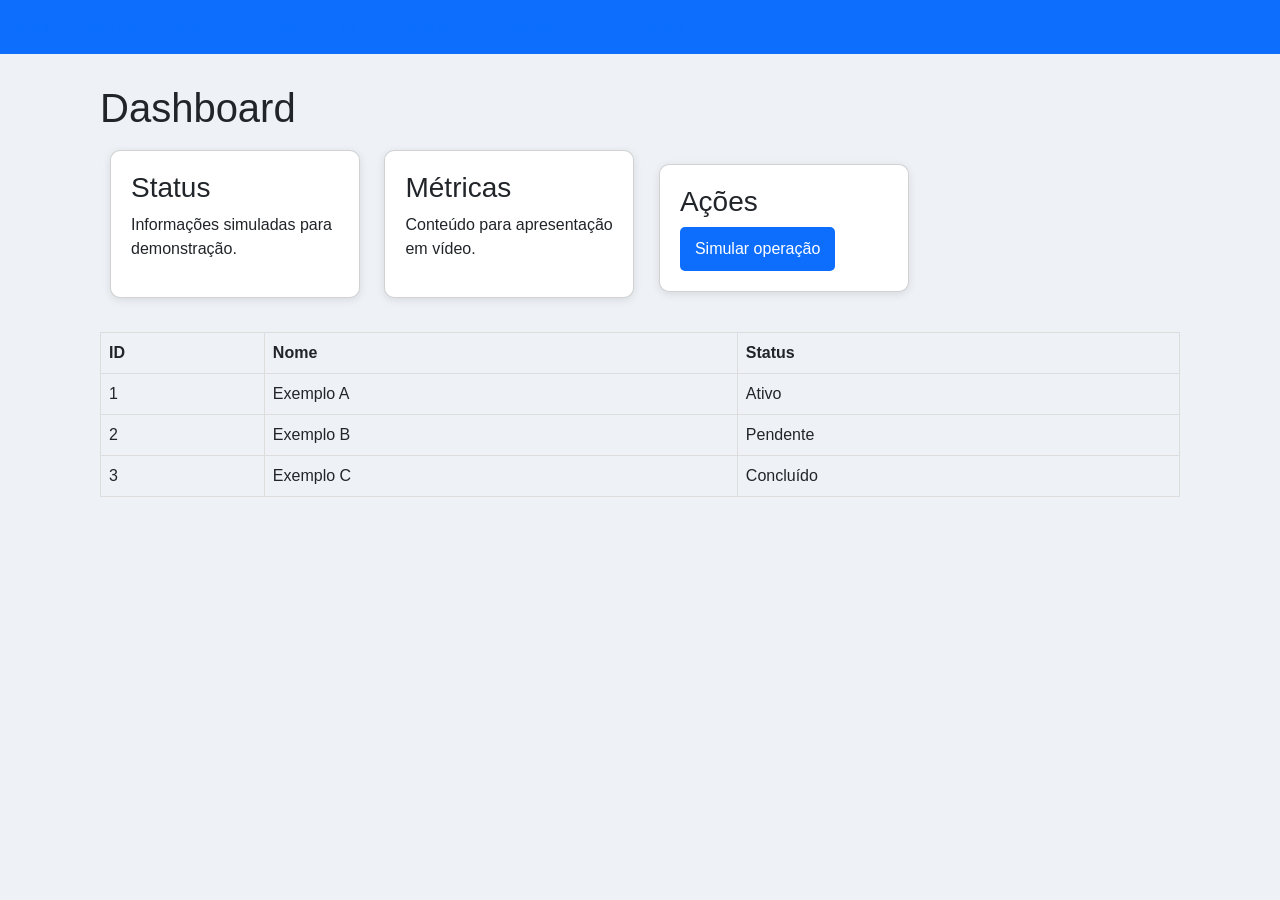
==== dashboard.html @ f29682b8 "Add files via upload" ====
<!DOCTYPE html><html lang='pt-BR'><head><meta charset='UTF-8'><title>Dashboard</title>
<link href='https://cdn.jsdelivr.net/npm/bootstrap@5.3.3/dist/css/bootstrap.min.css' rel='stylesheet'>
<link rel='stylesheet' href='style.css'></head><body><nav>
<a href='index.html'>Home</a>
<a href='dashboard.html'>Dashboard</a>
<a href='reservas.html'>Reservas</a>
<a href='quartos.html'>Quartos</a>
<a href='clientes.html'>Clientes</a>
<a href='financeiro.html'>Financeiro</a>
<a href='relatorios.html'>Relatórios</a>
<a href='configuracoes.html'>Configurações</a>
</nav>
<div class='container'>
<h1>Dashboard</h1>
<div class='card'><h3>Status</h3><p>Informações simuladas para demonstração.</p></div>
<div class='card'><h3>Métricas</h3><p>Conteúdo para apresentação em vídeo.</p></div>
<div class='card'><h3>Ações</h3><button>Simular operação</button></div>
<table class='mt-4'>
<tr><th>ID</th><th>Nome</th><th>Status</th></tr>
<tr><td>1</td><td>Exemplo A</td><td>Ativo</td></tr>
<tr><td>2</td><td>Exemplo B</td><td>Pendente</td></tr>
<tr><td>3</td><td>Exemplo C</td><td>Concluído</td></tr>
</table>
</div></body></html>
---- style.css ----
body{font-family:Arial;background:#eef2f7;margin:0}
nav{background:#0d6efd;color:#fff;padding:15px}
.container{padding:30px}
.card{display:inline-block;width:250px;margin:10px;padding:20px;background:#fff;border-radius:10px;box-shadow:0 2px 8px rgba(0,0,0,.1)}
a{margin-right:12px}
table{width:100%;border-collapse:collapse}td,th{border:1px solid #ddd;padding:8px}
button{padding:10px 15px;background:#0d6efd;color:#fff;border:0;border-radius:5px}
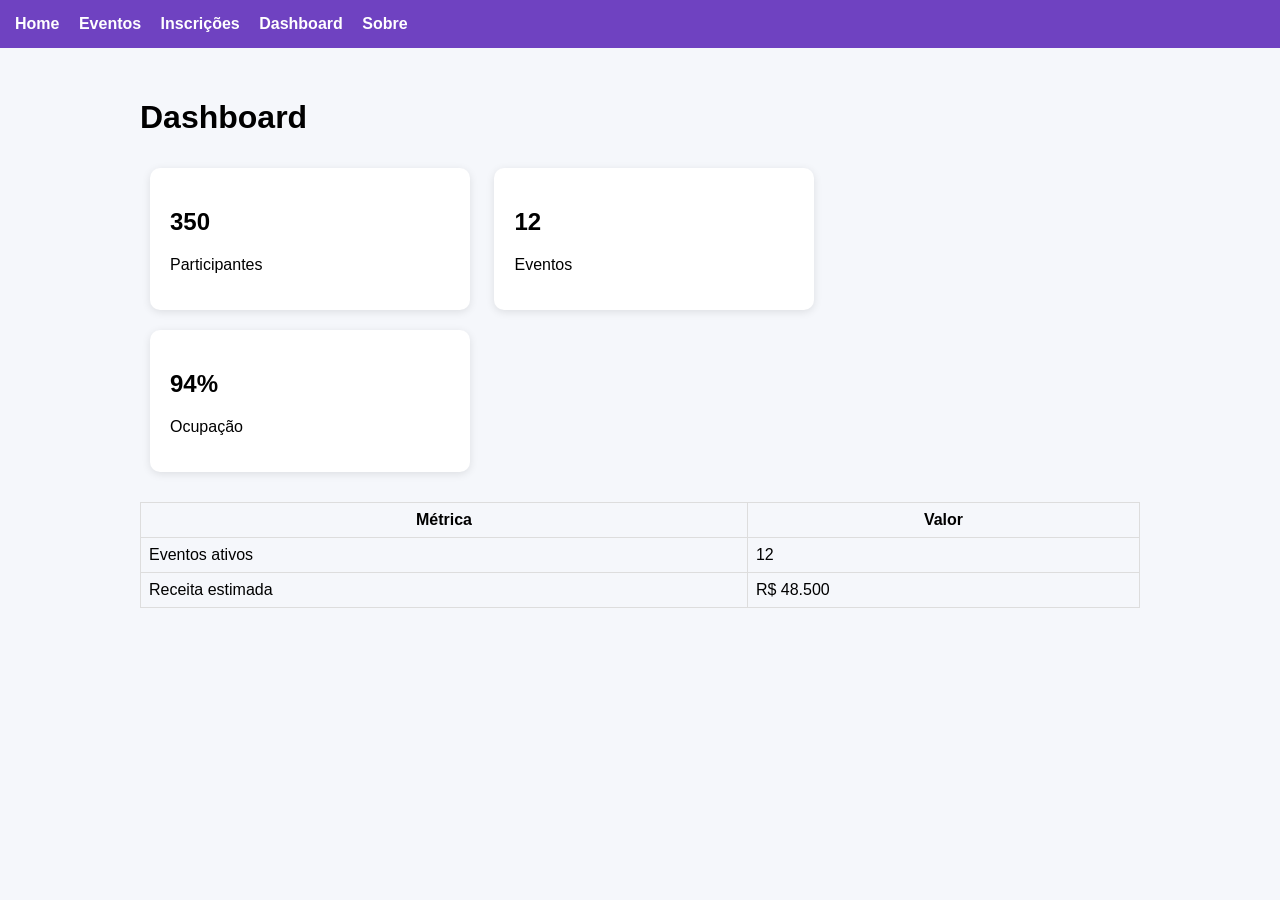
==== commit 12b68d79: "Add files via upload" ====
--- a/dashboard.html
+++ b/dashboard.html
@@ -1,24 +1,17 @@
-<!DOCTYPE html><html lang='pt-BR'><head><meta charset='UTF-8'><title>Dashboard</title>
-<link href='https://cdn.jsdelivr.net/npm/bootstrap@5.3.3/dist/css/bootstrap.min.css' rel='stylesheet'>
-<link rel='stylesheet' href='style.css'></head><body><nav>
+<!DOCTYPE html><html><head><meta charset='UTF-8'><title>Eventos Cloud</title><link rel='stylesheet' href='style.css'></head><body><nav>
 <a href='index.html'>Home</a>
+<a href='eventos.html'>Eventos</a>
+<a href='inscricoes.html'>Inscrições</a>
 <a href='dashboard.html'>Dashboard</a>
-<a href='reservas.html'>Reservas</a>
-<a href='quartos.html'>Quartos</a>
-<a href='clientes.html'>Clientes</a>
-<a href='financeiro.html'>Financeiro</a>
-<a href='relatorios.html'>Relatórios</a>
-<a href='configuracoes.html'>Configurações</a>
-</nav>
-<div class='container'>
+<a href='sobre.html'>Sobre</a>
+</nav><div class='container'>
 <h1>Dashboard</h1>
-<div class='card'><h3>Status</h3><p>Informações simuladas para demonstração.</p></div>
-<div class='card'><h3>Métricas</h3><p>Conteúdo para apresentação em vídeo.</p></div>
-<div class='card'><h3>Ações</h3><button>Simular operação</button></div>
-<table class='mt-4'>
-<tr><th>ID</th><th>Nome</th><th>Status</th></tr>
-<tr><td>1</td><td>Exemplo A</td><td>Ativo</td></tr>
-<tr><td>2</td><td>Exemplo B</td><td>Pendente</td></tr>
-<tr><td>3</td><td>Exemplo C</td><td>Concluído</td></tr>
+<div class='card'><h2>350</h2><p>Participantes</p></div>
+<div class='card'><h2>12</h2><p>Eventos</p></div>
+<div class='card'><h2>94%</h2><p>Ocupação</p></div>
+<table>
+<tr><th>Métrica</th><th>Valor</th></tr>
+<tr><td>Eventos ativos</td><td>12</td></tr>
+<tr><td>Receita estimada</td><td>R$ 48.500</td></tr>
 </table>
 </div></body></html>
--- a/style.css
+++ b/style.css
@@ -1,7 +1,10 @@
-body{font-family:Arial;background:#eef2f7;margin:0}
-nav{background:#0d6efd;color:#fff;padding:15px}
-.container{padding:30px}
-.card{display:inline-block;width:250px;margin:10px;padding:20px;background:#fff;border-radius:10px;box-shadow:0 2px 8px rgba(0,0,0,.1)}
-a{margin-right:12px}
-table{width:100%;border-collapse:collapse}td,th{border:1px solid #ddd;padding:8px}
-button{padding:10px 15px;background:#0d6efd;color:#fff;border:0;border-radius:5px}
+
+body{font-family:Arial,sans-serif;background:#f5f7fb;margin:0}
+nav{background:#6f42c1;padding:15px}
+nav a{color:#fff;margin-right:15px;text-decoration:none;font-weight:bold}
+.container{max-width:1000px;margin:auto;padding:30px}
+.card{display:inline-block;width:280px;background:#fff;padding:20px;margin:10px;border-radius:10px;
+box-shadow:0 2px 8px rgba(0,0,0,.1);vertical-align:top}
+.btn{background:#6f42c1;color:#fff;padding:10px 18px;border-radius:6px;text-decoration:none}
+table{width:100%;border-collapse:collapse;margin-top:20px}
+th,td{border:1px solid #ddd;padding:8px}
